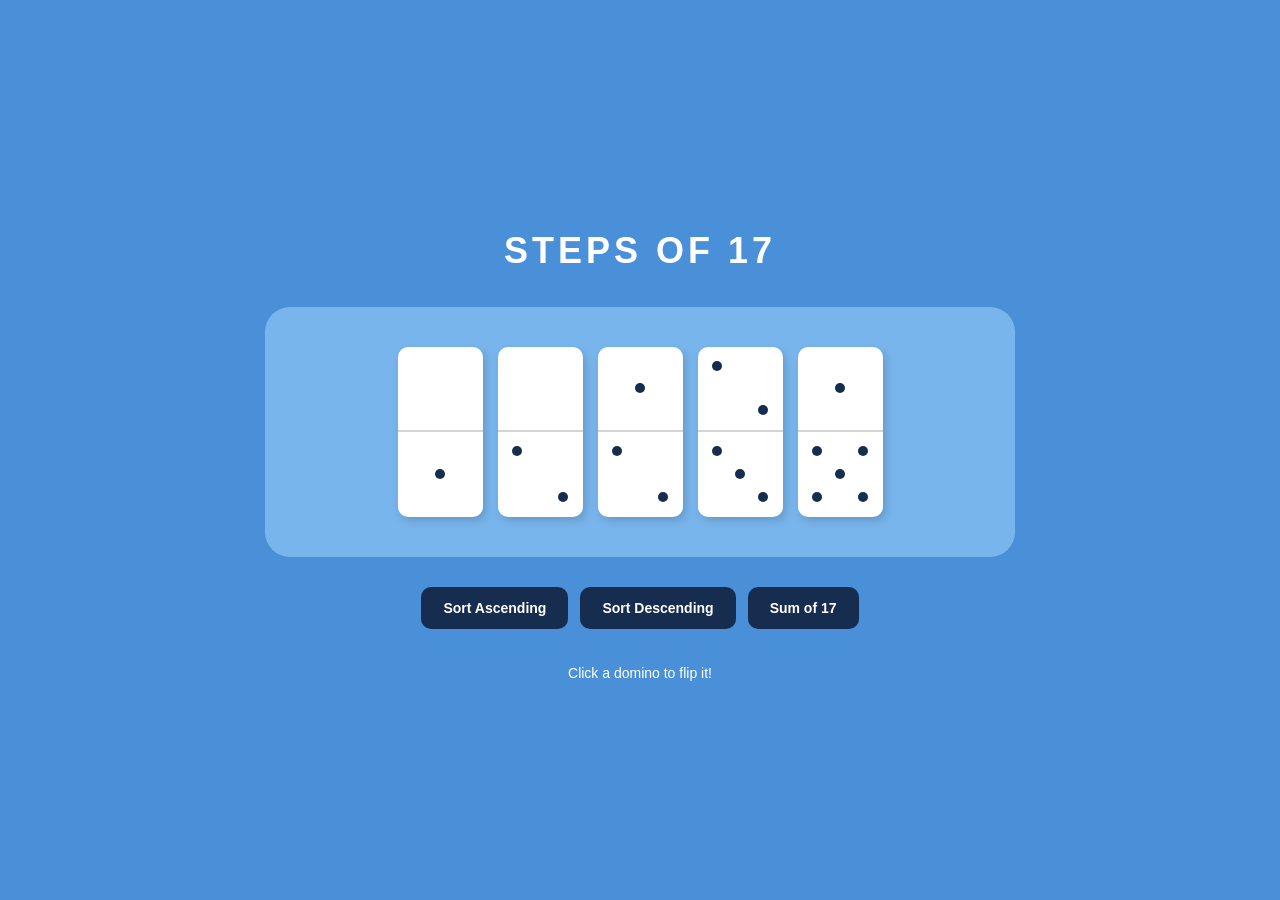
==== week_8/index.html @ 383714f4 "pull" ====
<!DOCTYPE html>
<html lang="en">

<head>
    <meta charset="UTF-8">
    <meta name="viewport" content="width=device-width, initial-scale=1.0">

    <title>STEPS OF 17</title>

    <link rel="stylesheet" href="style.css">
    <script src="script.js" defer></script>
</head>

<body>

    <h1>STEPS OF 17</h1>

    <!-- Domino Board -->
    <section id="board">

        <section id="domino-container">

            <!-- Domino 1: 0 + 1 = 1 -->
            <div class="domino">
                <div class="domino-face" data-value="0"></div>
                <div class="domino-face" data-value="1"></div>
            </div>

            <!-- Domino 2: 0 + 2 = 2 -->
            <div class="domino">
                <div class="domino-face" data-value="0"></div>
                <div class="domino-face" data-value="2"></div>
            </div>

            <!-- Domino 3: 1 + 2 = 3 -->
            <div class="domino">
                <div class="domino-face" data-value="1"></div>
                <div class="domino-face" data-value="2"></div>
            </div>

            <!-- Domino 4: 2 + 3 = 5 -->
            <div class="domino">
                <div class="domino-face" data-value="2"></div>
                <div class="domino-face" data-value="3"></div>
            </div>

            <!-- Domino 5: 1 + 5 = 6 -->
            <div class="domino">
                <div class="domino-face" data-value="1"></div>
                <div class="domino-face" data-value="5"></div>
            </div>

        </section>

    </section>

    <!-- Buttons -->
    <menu>
        <button id="ascending">Sort Ascending</button>

        <button id="descending">Sort Descending</button>

        <button id="sum-17">Sum of 17</button>
    </menu>

    <!-- Message -->
    <p id="message">Click a domino to flip it!</p>

</body>

</html>
---- week_8/style.css ----
* {
    box-sizing: border-box;
}

body {
    background-color: #4A90D9;
    font-family: Arial, Helvetica, sans-serif;
    text-align: center;
    margin: 0;
    min-height: 100vh;
    display: flex;
    flex-direction: column;
    justify-content: center;
    align-items: center;
}

h1 {
    color: white;
    font-size: 36px;
    letter-spacing: 4px;
    margin-bottom: 35px;
}

#board {
    background-color: #78B5EC;
    border-radius: 25px;
    padding: 40px;
    width: 90%;
    max-width: 750px;
    min-height: 240px;
    display: flex;
    justify-content: center;
    align-items: center;
}

#domino-container {
    display: flex;
    flex-wrap: wrap;
    justify-content: center;
    align-items: center;
    gap: 15px;
    width: 100%;
}

.domino {
    position: relative;
    width: 85px;
    height: 170px;
    flex-shrink: 0;
    background-color: white;
    border: none;
    border-radius: 10px;
    display: flex;
    flex-direction: column;
    justify-content: space-between;
    align-items: center;
    box-shadow: 3px 4px 8px rgba(0,0,0,0.15);
    cursor: pointer;
    overflow: hidden;
    transition: transform 0.2s ease;
}

.domino:hover {
    transform: translateY(-5px);
}

.domino-face {
    width: 100%;
    height: 50%;
    display: grid;
    grid-template-columns: repeat(3, 1fr);
    grid-template-rows: repeat(3, 1fr);
    justify-items: center;
    align-items: center;
    padding: 8px;
}

.domino-face:first-child {
    border-bottom: 2px solid #D5D5D5;
}

.pip {
    width: 10px;
    height: 10px;
    border-radius: 50%;
}

.pip.dot {
    background-color: #172D50;
}

/* Blank navy side when flipped */
.domino.flipped {
    background-color: #172D50;
}

.domino.flipped .domino-face {
    border-color: transparent;
}

.domino.flipped .pip {
    visibility: hidden;
}

menu {
    display: flex;
    justify-content: center;
    flex-wrap: wrap;
    gap: 12px;
    padding: 0;
    margin-top: 30px;
}

button {
    background-color: #172D50;
    color: white;
    border: none;
    border-radius: 10px;
    padding: 13px 22px;
    font-size: 14px;
    font-weight: bold;
    cursor: pointer;
}

button:hover {
    background-color: #254777;
}

#message {
    color: white;
    font-size: 14px;
    margin-top: 20px;
}

@media (max-width: 600px) {
    h1 {
        font-size: 27px;
    }

    #board {
        padding: 20px 10px;
    }

    .domino {
        width: 65px;
        height: 130px;
    }

    .pip {
        width: 7px;
        height: 7px;
    }
}
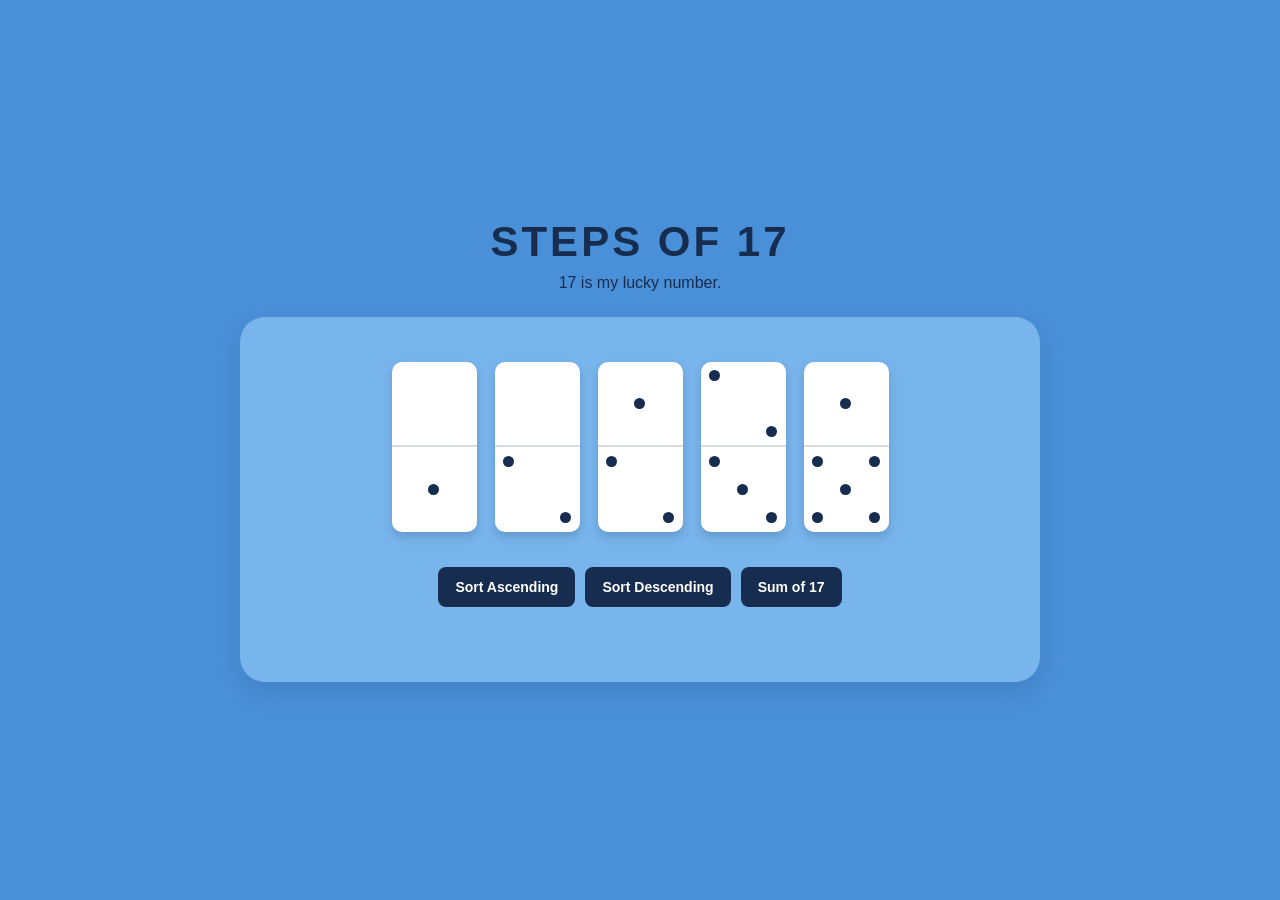
==== commit a4cff7ed: "pull" ====
--- a/week_8/index.html
+++ b/week_8/index.html
@@ -1,72 +1,39 @@
-
 <!DOCTYPE html>
 <html lang="en">
+<head>
+  <meta charset="UTF-8">
+  <meta name="viewport" content="width=device-width, initial-scale=1.0">
 
-<head>
-    <meta charset="UTF-8">
-    <meta name="viewport" content="width=device-width, initial-scale=1.0">
+  <title>STEPS OF 17</title>
 
-    <title>STEPS OF 17</title>
-
-    <link rel="stylesheet" href="style.css">
-    <script src="script.js" defer></script>
+  <link rel="stylesheet" href="style.css">
 </head>
 
 <body>
 
-    <h1>STEPS OF 17</h1>
+  <h1>STEPS OF 17</h1>
 
-    <!-- Domino Board -->
-    <section id="board">
+  <p class="subtitle">
+    17 is my lucky number.
+  </p>
 
-        <section id="domino-container">
+  <div id="board">
 
-            <!-- Domino 1: 0 + 1 = 1 -->
-            <div class="domino">
-                <div class="domino-face" data-value="0"></div>
-                <div class="domino-face" data-value="1"></div>
-            </div>
+    <div id="domino-container">
+      <!-- Dominoes are created here with JavaScript -->
+    </div>
 
-            <!-- Domino 2: 0 + 2 = 2 -->
-            <div class="domino">
-                <div class="domino-face" data-value="0"></div>
-                <div class="domino-face" data-value="2"></div>
-            </div>
+    <div class="buttons">
+      <button id="ascending">Sort Ascending</button>
+      <button id="descending">Sort Descending</button>
+      <button id="sum">Sum of 17</button>
+    </div>
 
-            <!-- Domino 3: 1 + 2 = 3 -->
-            <div class="domino">
-                <div class="domino-face" data-value="1"></div>
-                <div class="domino-face" data-value="2"></div>
-            </div>
+    <p id="message"></p>
 
-            <!-- Domino 4: 2 + 3 = 5 -->
-            <div class="domino">
-                <div class="domino-face" data-value="2"></div>
-                <div class="domino-face" data-value="3"></div>
-            </div>
+  </div>
 
-            <!-- Domino 5: 1 + 5 = 6 -->
-            <div class="domino">
-                <div class="domino-face" data-value="1"></div>
-                <div class="domino-face" data-value="5"></div>
-            </div>
-
-        </section>
-
-    </section>
-
-    <!-- Buttons -->
-    <menu>
-        <button id="ascending">Sort Ascending</button>
-
-        <button id="descending">Sort Descending</button>
-
-        <button id="sum-17">Sum of 17</button>
-    </menu>
-
-    <!-- Message -->
-    <p id="message">Click a domino to flip it!</p>
+  <script src="script.js"></script>
 
 </body>
-
-</html>
+</html>
--- a/week_8/style.css
+++ b/week_8/style.css
@@ -1,154 +1,247 @@
-
 * {
-    box-sizing: border-box;
+  box-sizing: border-box;
 }
 
 body {
-    background-color: #4A90D9;
-    font-family: Arial, Helvetica, sans-serif;
-    text-align: center;
-    margin: 0;
-    min-height: 100vh;
-    display: flex;
-    flex-direction: column;
-    justify-content: center;
-    align-items: center;
+  margin: 0;
+  min-height: 100vh;
+
+  background-color: #4A90D9;
+
+  font-family: Arial, Helvetica, sans-serif;
+
+  display: flex;
+  flex-direction: column;
+  align-items: center;
+  justify-content: center;
+
+  color: #172D50;
 }
 
 h1 {
-    color: white;
-    font-size: 36px;
-    letter-spacing: 4px;
-    margin-bottom: 35px;
+  margin: 0 0 8px 0;
+
+  font-size: 42px;
+  letter-spacing: 3px;
+  font-weight: 800;
+}
+
+.subtitle {
+  margin: 0 0 25px 0;
+
+  font-size: 16px;
 }
 
 #board {
-    background-color: #78B5EC;
-    border-radius: 25px;
-    padding: 40px;
-    width: 90%;
-    max-width: 750px;
-    min-height: 240px;
-    display: flex;
-    justify-content: center;
-    align-items: center;
-}
+  width: min(90%, 800px);
+
+  background-color: #78B5EC;
+
+  border-radius: 25px;
+
+  padding: 45px 40px 35px;
+
+  display: flex;
+  flex-direction: column;
+  align-items: center;
+
+  box-shadow: 0 10px 25px rgba(23, 45, 80, 0.15);
+}
+
+/* --------------------
+   DOMINO CONTAINER
+-------------------- */
 
 #domino-container {
-    display: flex;
-    flex-wrap: wrap;
-    justify-content: center;
-    align-items: center;
-    gap: 15px;
-    width: 100%;
-}
+  width: 100%;
+
+  display: flex;
+  justify-content: center;
+  align-items: center;
+
+  gap: 18px;
+
+  flex-wrap: wrap;
+}
+
+/* --------------------
+   DOMINO
+-------------------- */
 
 .domino {
-    position: relative;
-    width: 85px;
-    height: 170px;
-    flex-shrink: 0;
-    background-color: white;
-    border: none;
-    border-radius: 10px;
-    display: flex;
-    flex-direction: column;
-    justify-content: space-between;
-    align-items: center;
-    box-shadow: 3px 4px 8px rgba(0,0,0,0.15);
-    cursor: pointer;
-    overflow: hidden;
-    transition: transform 0.2s ease;
+  width: 85px;
+  height: 170px;
+
+  padding: 0;
+
+  border: none;
+  border-radius: 10px;
+
+  background-color: white;
+
+  overflow: hidden;
+
+  display: flex;
+  flex-direction: column;
+
+  cursor: pointer;
+
+  box-shadow: 0 5px 10px rgba(23, 45, 80, 0.2);
+
+  transition:
+    transform 0.2s ease,
+    box-shadow 0.2s ease,
+    background-color 0.2s ease;
 }
 
 .domino:hover {
-    transform: translateY(-5px);
-}
+  transform: translateY(-5px);
+
+  box-shadow: 0 9px 16px rgba(23, 45, 80, 0.25);
+}
+
+.domino:active {
+  transform: translateY(-2px);
+}
+
+/* Each half of the domino */
 
 .domino-face {
-    width: 100%;
-    height: 50%;
-    display: grid;
-    grid-template-columns: repeat(3, 1fr);
-    grid-template-rows: repeat(3, 1fr);
-    justify-items: center;
-    align-items: center;
-    padding: 8px;
-}
+  width: 100%;
+  height: 50%;
+
+  display: grid;
+
+  grid-template-columns: repeat(3, 1fr);
+  grid-template-rows: repeat(3, 1fr);
+
+  place-items: center;
+
+  position: relative;
+}
+
+/* Middle line */
 
 .domino-face:first-child {
-    border-bottom: 2px solid #D5D5D5;
-}
+  border-bottom: 2px solid #d7dce3;
+}
+
+/* --------------------
+   PIPS
+-------------------- */
 
 .pip {
-    width: 10px;
-    height: 10px;
-    border-radius: 50%;
+  width: 11px;
+  height: 11px;
+
+  border-radius: 50%;
 }
 
 .pip.dot {
-    background-color: #172D50;
-}
-
-/* Blank navy side when flipped */
+  background-color: #172D50;
+}
+
+/* --------------------
+   FLIPPED DOMINO
+-------------------- */
+
 .domino.flipped {
-    background-color: #172D50;
+  background-color: #172D50;
+}
+
+.domino.flipped .pip {
+  visibility: hidden;
 }
 
 .domino.flipped .domino-face {
-    border-color: transparent;
-}
-
-.domino.flipped .pip {
-    visibility: hidden;
-}
-
-menu {
-    display: flex;
-    justify-content: center;
-    flex-wrap: wrap;
+  border-color: transparent;
+}
+
+/* --------------------
+   BUTTONS
+-------------------- */
+
+.buttons {
+  margin-top: 35px;
+
+  display: flex;
+  justify-content: center;
+  gap: 10px;
+
+  flex-wrap: wrap;
+}
+
+button {
+  border: none;
+
+  background-color: #172D50;
+  color: white;
+
+  padding: 12px 17px;
+
+  border-radius: 8px;
+
+  font-size: 14px;
+  font-weight: 600;
+
+  cursor: pointer;
+
+  transition:
+    background-color 0.2s ease,
+    transform 0.2s ease;
+}
+
+button:hover {
+  background-color: #263f68;
+
+  transform: translateY(-2px);
+}
+
+button:active {
+  transform: translateY(0);
+}
+
+/* --------------------
+   MESSAGE
+-------------------- */
+
+#message {
+  min-height: 22px;
+
+  margin: 18px 0 0 0;
+
+  font-size: 15px;
+  font-weight: 600;
+
+  text-align: center;
+}
+
+/* --------------------
+   MOBILE
+-------------------- */
+
+@media (max-width: 600px) {
+
+  h1 {
+    font-size: 32px;
+  }
+
+  #board {
+    padding: 30px 20px;
+  }
+
+  #domino-container {
     gap: 12px;
-    padding: 0;
-    margin-top: 30px;
-}
-
-button {
-    background-color: #172D50;
-    color: white;
-    border: none;
-    border-radius: 10px;
-    padding: 13px 22px;
-    font-size: 14px;
-    font-weight: bold;
-    cursor: pointer;
-}
-
-button:hover {
-    background-color: #254777;
-}
-
-#message {
-    color: white;
-    font-size: 14px;
-    margin-top: 20px;
-}
-
-@media (max-width: 600px) {
-    h1 {
-        font-size: 27px;
-    }
-
-    #board {
-        padding: 20px 10px;
-    }
-
-    .domino {
-        width: 65px;
-        height: 130px;
-    }
-
-    .pip {
-        width: 7px;
-        height: 7px;
-    }
-}
+  }
+
+  .domino {
+    width: 70px;
+    height: 140px;
+  }
+
+  .pip {
+    width: 9px;
+    height: 9px;
+  }
+
+}
